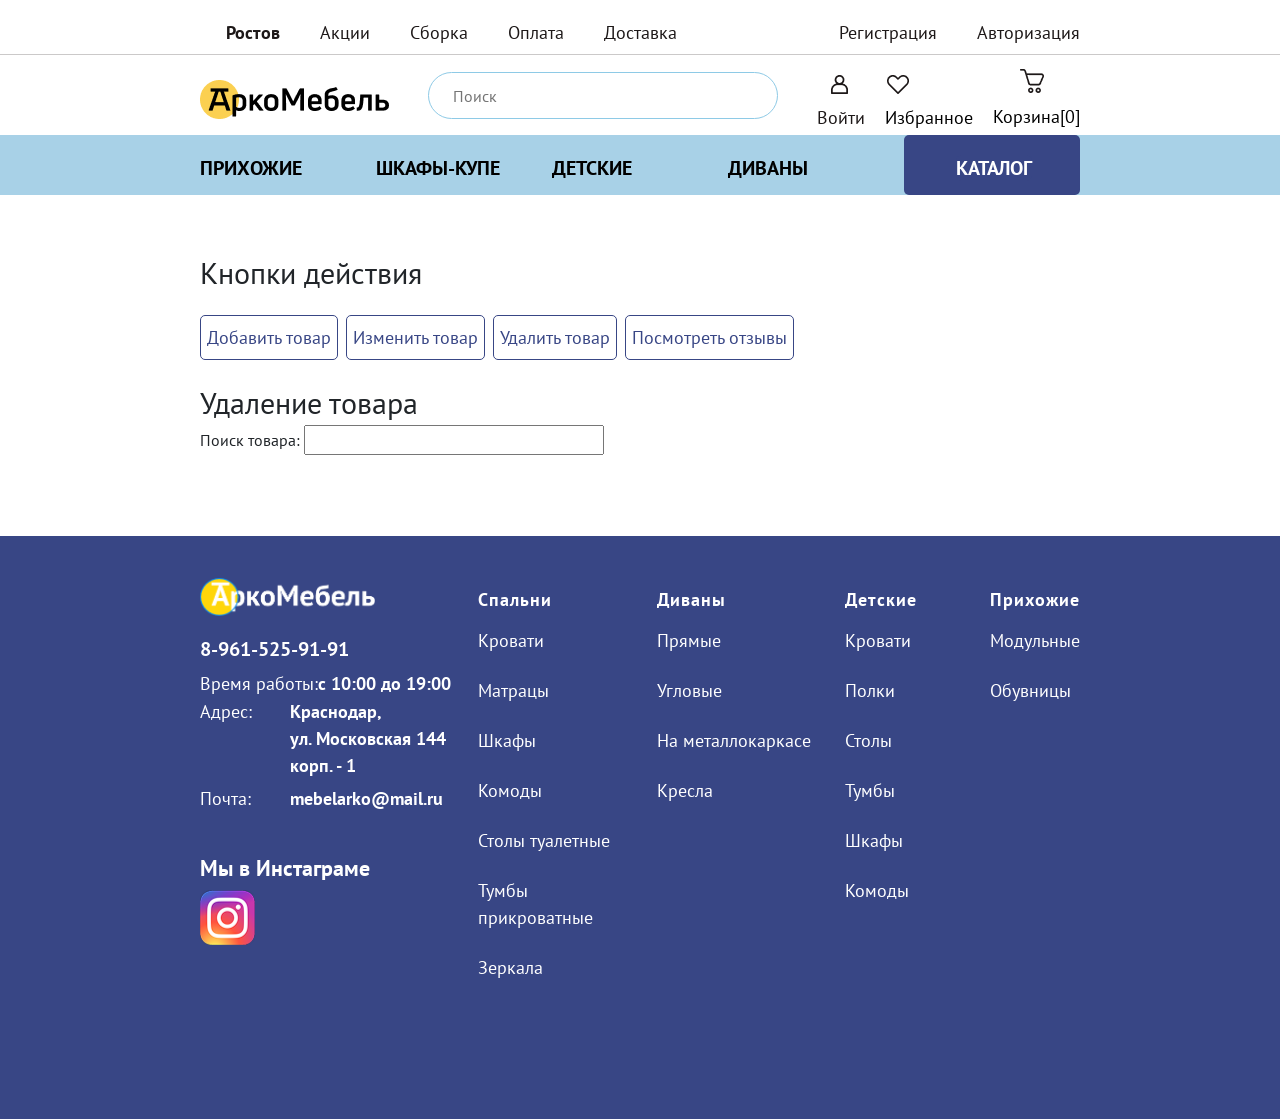
==== admin.html @ a23964d5 "feat: add delete product function" ====
<!DOCTYPE html>
<html lang="en">

<head>
    <meta charset="UTF-8">
    <meta name="viewport" content="width=device-width, initial-scale=1.0">
    <title>Корзина</title>
    <link rel="stylesheet" href="styles/styles.css">
    <link rel="stylesheet" href="styles/header.css">
    <link rel="stylesheet" href="styles/main.css">
    <link rel="stylesheet" href="styles/footer.css">
    <link rel="stylesheet" href="styles/productCatalog.css">
    <link rel="stylesheet" href="styles/animations.css">
    <link rel="stylesheet" href="styles/admin.css">
    <link rel="preconnect" href="https://fonts.googleapis.com">
    <link rel="preconnect" href="https://fonts.gstatic.com" crossorigin>
    <link href="https://fonts.googleapis.com/css2?family=PT+Sans:wght@400&display=swap" rel="stylesheet">
    <link href="https://fonts.googleapis.com/css2?family=PT+Sans:wght@400;700&display=swap" rel="stylesheet">
    <link href="https://cdn.jsdelivr.net/npm/bootstrap@5.3.0/dist/css/bootstrap.min.css" rel="stylesheet">

</head>

<body class="page-catalog">
    <header id="header-placeholder"></header>

    <main>
        <section>
            <div class="buttonsText">
                Кнопки действия
            </div>
            <div class="adminButtons">
                <button class="addProduct box">Добавить товар</button>
                <button class="editProduct box">Изменить товар</button>
                <button class="deleteProduct box">Удалить товар</button>
                <button class="wathReviews box">Посмотреть отзывы</button>
            </div>
        </section>

        <section class="addEvent eventSection">
            <div class="actionText">
                Добавление товара
            </div>
            <form action="" id="addProductForm">
                <fieldset>
                    <div class="form-row">
                        <label>Название</label>
                        <input type="text" id="nameInput" name="name" required>
                    </div>
                    <div class="form-row">
                        <label>Цена</label>
                        <input type="text" id="priceInput" name="price" pattern="\d*" title="Разрешены только числа"
                            required>
                    </div>
                    <div class="form-row">
                        <label>Цена со скидкой</label>
                        <input type="text" id="salePriceInput" name="sailPrice" pattern="\d*"
                            title="Разрешены только числа" required>
                    </div>
                    <div class="form-row">
                        <label>Рейтинг</label>
                        <input type="text" id="rateInput" name="rating" pattern="^(?:[0-4](?:\.\d+)?|5(?:\.0+)?)$"
                            title="Введите число от 0 до 5 (например, 3.5)" required>
                    </div>
                    <div class="form-row">
                        <label>Изображение</label>
                        <input type="file" id="imageInput" accept="image/*" required>
                        <input type="hidden" id="imagePathInput" name="image" value="">
                    </div>
                </fieldset>

                <fieldset class="addButtonContainer">
                    <button class="registered box">Добавить</button>
                </fieldset>
            </form>
        </section>

        <section class="editEvent eventSection">
            <div class="actionText">
                Изменение товара
            </div>
            <label>Поиск товара: <input type="text" class="searchForEdit"></label>
            <div class="searchResultBox">
            </div>

            <form action="" id="editProductForm">
                 <fieldset>
                    <legend class="editProductLegend">Внесение изменений: <span></span></legend>
                    <div class="form-row">
                        <label>Название</label>
                        <input type="text" id="nameEditInput" name="name" required>
                    </div>
                    <div class="form-row">
                        <label>Цена</label>
                        <input type="text" id="priceEditInput" name="price" pattern="\d*" title="Разрешены только числа"
                            required>
                    </div>
                    <div class="form-row">
                        <label>Цена со скидкой</label>
                        <input type="text" id="salePriceEditInput" name="sailPrice" pattern="\d*"
                            title="Разрешены только числа" required>
                    </div>
                    <div class="form-row">
                        <label>Рейтинг</label>
                        <input type="text" id="rateEditInput" name="rating" pattern="^(?:[0-4](?:\.\d+)?|5(?:\.0+)?)$"
                            title="Введите число от 0 до 5 (например, 3.5)" required>
                    </div>
                    <div class="form-row">
                        <label>Изображение</label>
                        <input type="file" id="imageEditInput" accept="image/*">
                        <input type="hidden" id="imagePathEditInput" name="image" value="">
                    </div>
                </fieldset>

                <fieldset class="addButtonContainer">
                    <button class="registered box">Изменить</button>
                </fieldset>
            </form>
        </section>

        <section class="deleteEvent">
            <div class="actionText">
                Удаление товара
            </div>
            <label>Поиск товара: <input type="text" class="searchForDelete"></label>
            <div class="searchDeleteResultBox">
            </div>
            <div class="deleteProductButton box registered">Удалить </div>
        </section>
    </main>

    <footer id="footer-placeholder"></footer>
    <script src="/js/auth.js"></script>
    <script src="/js/include.js"></script>
    <script src="/js/admin.js"></script>
    <script src="https://cdn.jsdelivr.net/npm/bootstrap@5.3.0/dist/js/bootstrap.bundle.min.js"></script>
</body>

</html>
---- styles/styles.css ----
body {
    padding: 0;
    margin: 0;
    width: 100%;
    height: auto;
    
    
}

*, *::before, *::after {
  box-sizing: border-box;
  font-family: 'PT Sans', sans-serif;
}

.wrapper {
    max-width: 1920px;
    margin: 0 auto;
}


html, body {
    max-width: 100%;
    overflow-x: hidden;
}
---- styles/header.css ----
header {
    color: white;
    height: 191px;
    width: 100%;
    margin-top: 17px;

}

.header-wrapper {
    max-width: 1920px;
    margin: 0 auto;
}

.burger-menu {
    display: none;
    flex-direction: column;
    justify-content: space-around;
    width: 30px;
    height: 24px;
    background: transparent;
    border: none;
    cursor: pointer;
    padding: 0;
    z-index: 1000;
    position: relative;
    margin: 15px 0 0 20px;
}

.burger-menu span {
    width: 100%;
    height: 3px;
    background-color: #1D1818;
    border-radius: 2px;
    transition: all 0.3s ease;
}

.header1 {
    width: 100%;
    padding-left: 200px;
    height: 38px;
    background-color: white;
    display: grid;
    grid-template-columns: 94px 51px 57px 57px 72px 739px 108px 74px;
    grid-template-rows: 100%;
    border-bottom: 1px solid rgb(203, 201, 201);
    padding-top: 4px;
    gap: 38px;
    white-space: nowrap;
}

.city {
    grid-column: 1;
}

.promo {
    grid-column: 2;
}

.assembly {
    grid-column: 3;
}

.payment {
    grid-column: 4;
}

.delivery {
    grid-column: 5;
}

.our-work {
    grid-column: 7;
}

.contacts {
    grid-column: 8;
}

.header1 * {
    font-family: 'PT Sans', sans-serif;
    font-size: 18px;
    font-weight: 400;
    color: #1D1818;
    line-height: normal;
    letter-spacing: 0px;
}

.city a {
    font-weight: 700;
    padding-left: 24px;
}

.header1 ul {
    display: contents;
    margin: 0;
    padding: 0;
    list-style: none;
}

.header1 a {
    display: block;
    text-decoration: none;
    color: inherit;
}





.header1 li {
    /* border: 1px solid gray; */
    margin-left: 2px;
}


.header2 {
    width: 100%;
    padding-left: 200px;
    display: flex;
    flex-direction: row;
    height: 93px;
    background-color: white;
    color: #1D1818;
    font-family: 'PT Sans', sans-serif;
}

.logo {
    padding-top: 25px;
    flex: 0 0 188.95px;
}

.location {
    margin-left: 99px;
    margin-top: -6px;
    font-family: 'PT Sans', sans-serif;
    font-size: 18px;
    font-weight: 400;
    color: #1D1818;
    padding-top: 25px;
    flex: 0 0 227.18px;
}

.location a {
    display: inline-block;
    padding-top: 1px;
    color: #E13B3F;
    text-decoration: underline;
}

.search {
    transform: translateY(-28px);
    margin-left: 67px;
    flex: 0 0 227.18px;
}

.search-box {
    width: 296px;
    margin: 50px auto;
    position: relative;
}

.search-input {
    width: 100%;
    font-family: 'PT Sans', sans-serif;
    padding: 12px 40px 10px 23px;
    padding-left: 24px;
    padding-top: 11px;
    border: 1px solid #8ecae6;
    border-radius: 25px;
    outline: none;
    font-size: 16px;
}



.phoneNumber {
    padding-top: 12px;
    margin-left: 73px;
    flex: 0 0 227.18px;
}

.number {
    font-size: 22px;
    color: black;
    font-weight: bold;
    display: flex;
    align-items: center;
    gap: -22px;
    font-size: 22px;
    color: black;
    font-weight: bold;
}

.number img {
    display: inline-block;
    margin-top: -3px;
    padding-right: 8px;
}

.phoneClick {
    border: 1px solid #E13B3F;
    border-radius: 6px;
    background-color: white;
    color: #E13B3F;
    margin-left: 27px;
    margin-top: 4px;
    font-family: 'PT Sans', sans-serif;
    font-size: 18px;
    width: 177px;
    height: 35px;
    display: flex;
    align-items: flex-start;
    justify-content: center;
    padding-top: 4px;
    cursor: pointer;
}



.autorization {
    display: grid;
    place-items: center;
    max-height: 49px;
    gap: 10px;
    padding-top: 20px;
    margin-left: 67px;
    font-size: 18px;
}

.autorization img {
    display: inline-block;
    margin-left: -3px;
}

.liked {
    display: grid;
    max-height: 49px;
    gap: 10px;
    padding-top: 20px;
    margin-left: 41px;
    font-size: 18px;
}

.liked img {
    padding-left: 2px;
}

.basket {
    display: grid;
    place-items: center;
    max-height: 49px;
    gap: 10px;
    padding-top: 14px;
    margin-left: 35px;
    font-size: 18px;
}

.basket img {
    margin-left: -9px;
}

.header3 {
    width: 100%;
    padding-left: 200px;
    display: grid;
    font-size: 20px;
    font-weight: bold;
    grid-template-columns: 168px 206px 187px 205px 227px 183px 154px 191px;
    grid-template-rows: 100%;
    color: black;
    height: 60px;
    background-color: #A8D1E7;
}

.header3 div {
    padding-top: 18px;
}


.header3 a {
    color: black;
    text-decoration: none;
}


.header3 a:hover {
    color: gray;
}


.whereWatch {
    color: white;
    background-color: #384685;
    border-radius: 5px;
    padding-left: 17px;
    width: 100%;
    text-align: center;
}

.whereWatch a {
    color: white;
    background-color: #384685;
    border-radius: 5px;
}

.header1,
.header2,
.header3 {
    padding-left: calc(max(0px, (100vw - 1920px) / 2) + 200px);
    padding-right: calc(max(0px, (100vw - 1920px) / 2) + 200px);
}






@media (max-width: 1919px) {
    .header1 {
        grid-template-columns: repeat(5, auto) 1fr auto auto;
    }



    .header3 {
        grid-template-columns:
            minmax(100px, 1.1fr) minmax(120px, 1.35fr) minmax(110px, 1.2fr) minmax(120px, 1.35fr) minmax(130px, 1.5fr) minmax(110px, 1.2fr) minmax(100px, 1fr) minmax(150px, 1.9fr);
    }

    @media (max-width: 1919px) {
        .header2 {
            gap: 20px;
            height: auto;
            min-height: 80px;
        }

        .logo {
            flex: 0 0 auto;
        }

        .location {
            display: none;
            margin-left: 0;
            flex: 1 1 auto;
            min-width: 180px;
        }

        .search {
            display: flex;
            justify-content: center;
            align-items: center;
            position: center;
            transform: translateY(0);
            margin-left: 0;
            flex: 2 1 300px;
            padding-right: 0;
        }

        .search-box {
            width: 100%;
            max-width: 350px;
            margin: 0;
        }

        
        .phoneNumber {
            margin-left: 0;
            flex: 0 0 auto;
            display: flex;
            flex-direction: column;
            align-items: center;
        }


        .number {
            font-size: clamp(16px, 2vw, 22px);
        }

        .phoneClick {
            margin-left: 0;
            width: auto;
            padding: 4px 12px;
            white-space: nowrap;
        }

        .autorization,
        .liked,
        .basket {
            margin-left: 0;
        }

        .header3 a {
            white-space: nowrap;

        }

        .whereWatch {
            padding-right: 7%;
            
        }

    }

    .burger-menu {
        display: none;
        flex-direction: column;
        justify-content: space-around;
        width: 30px;
        height: 24px;
        background: transparent;
        border: none;
        cursor: pointer;
        padding: 0;
        z-index: 1000;
        position: relative;
        margin: 15px 0 0 20px;
    }

    .burger-menu span {
        width: 100%;
        height: 3px;
        background-color: #1D1818;
        border-radius: 2px;
        transition: all 0.3s ease;
    }

  
    @media (max-width: 1440px) {
        .header3 {
            grid-template-columns: repeat(5, 1fr) !important;
        }

        .header3>div:nth-child(-n+3) {
            display: none;
        }
    }

    @media (max-width: 1200px) {
        .burger-menu {
            display: flex;
            justify-self: right;
            margin-right: 2%;
            position: absolute;
            margin-top: 20px;
        }

        .header1,
        .autorization,
        .liked,
        .basket {
            display: none;
        }

        .header2 {
            padding-left: 0;
        }

        .header3 {
            padding-right: 0;
            padding-left: 0;
        }
    }

    @media (max-width: 1000px) {

        .header1,
        .header2,
        .header3 {
            padding-left: 2%;
        }
    }

    @media (max-width: 768px) {
        .header2 {
            height: 150px;
            flex-direction: column;
            align-items: center;
            justify-content: center;
            height: 150px;
            padding: 10px 0;
            gap: 10px;
        }

        .logo {
            padding-top: 0;
            flex: none;
        }

        .search {
            transform: none;
            margin-left: 0;
            flex: none;
            width: 100%;
            max-width: 100%;
        }

        .header3 {
            grid-template-columns: repeat(3, 1fr) !important;
        }

        .header3>div:nth-child(-n+5) {
            display: none;
        }
    }

    @media (max-width: 400px) {
        .header3 {
            grid-template-columns: repeat(2, 1fr) !important;
        }

        .header3>div:nth-child(-n+6) {
            display: none;
        }
    }

    @media (max-width: 320px) {
        .header3 {
            grid-template-columns: repeat(1, 1fr) !important;
        }

        .header3>div:nth-child(-n+7) {
            display: none;
        }
    }

    @media (max-width: 1440px) {
        .categoryes>button:last-child {
            display: none;
        }

        .phoneNumber {
            display: none;
        }
    }
}
---- styles/main.css ----
main {
     height: auto;
     padding-left: 200px;
     padding-right: 200px;
     padding-top: 42px;
     width: 100%;
 }

 .rectangle {
     width: 100%;
     height: 387px;
     background-color: #C4C4C4;
     border-radius: 10px;
 }

 .advantages {
     margin-top: 54px;
     width: 100%;
     height: 200px;
     display: grid;
     grid-template-columns: repeat(4, 1fr);
     grid-template-rows: 37px 1fr;
     gap: 15% 29px;
     padding-bottom: 3%;
 }

 .advantagesText {
     font-size: 30px;
     font-weight: bold;
 }

 .advantages>*:not(:first-child) {
     background-color: #F4F4F4;
     border-radius: 5px;
 }

 .advantagesText {
     grid-row: 1;
     grid-column: 1 / -1;
 }

 .goodLocation,
 .fastDelivery,
 .lowPrice,
 .qualityAssurance {
     display: grid;
 }

 .goodLocation {
     grid-template-columns: 33px 1fr;
     gap: 2%;
     padding-left: 5.5%;
     align-content: center;
 }

 .goodLocation img {
     height: 100%;
     width: 100%;
     object-fit: none;
 }

 .goodLocation-text {
     align-content: center;
     font-weight: bold;
     font-size: 18px;
     padding-left: 3.3%;
     padding-top: 2.1%;
 }



 .fastDelivery {
     grid-template-columns: 33px 1fr;
     gap: 10%;
     padding-left: 17%;
     padding-top: 1%;
     align-content: center;
 }

 .fastDelivery-text {
     align-content: center;
     font-weight: bold;
     font-size: 18px;
     padding-left: 9.2%;
     padding-top: 2%;
 }

 .lowPrice {
     grid-template-columns: 7fr 21fr;
     gap: 14%;
     align-content: center;
 }

 .lowPrice-logo {
     padding-top: 16%;
     padding-left: 70%;
 }

 .lowPrice-text {
     padding-left: 0.5%;
 }

 .cartRef {
    text-decoration: none;
    color: black;
 }

  .favoritesRef {
    text-decoration: none;
    color: black;
 }

 .lowPrice-text div:first-child {
     font-weight: bold;
     font-size: 18px;
     height: 41%;
 }

 .qualityAssurance {
     font-weight: bold;
     font-size: 18px;
     grid-template-columns: 12.2fr 25fr;
     gap: 14%;
     align-content: center;
 }

 .qualityAssurance-logo {
     padding-top: 4%;
     padding-left: 58%;
 }

 .qualityAssurance-text {
     padding-top: 3.1%;
     align-content: center;
 }

 .catalog {
     margin-top: 1.1%;

 }

 .catalogText {
     font-size: 30px;
     font-weight: bold;
 }

 .catalogElements {
     padding-top: 1.9%;
     width: 100%;
     height: 588px;
     gap: 41px 29px;
     padding-bottom: 3%;
     display: grid;
     grid-template-columns: repeat(4, 1fr);
     grid-template-rows: repeat(2, 1fr);
 }

 .catalogElements>div {
     border-radius: 10px;
     position: relative;
     overflow: hidden;
 }

 .catalogElements>div img {
     width: 100%;
     height: 100%;
     object-fit: cover;
     display: block;
 }

 .catalogElements>div>div {
     position: absolute;
     bottom: 0;
     left: 0;
     background-color: #384685;
     color: white;
     font-size: 22px;
     padding: 7px 15px;
     text-align: center;
     min-width: 108px;
     width: auto;
     line-height: 1.2;
     letter-spacing: 6.5%;
 }

 .popularProducts {
     margin-top: 27px;
     max-height: 2020px;
 }

 .productCards {
     display: grid;
     grid-template-columns: repeat(4, 1fr);
     margin-top: 35px;
     width: 100%;
     /* min-height: 550px; */
     /* height: 1010px; */
     gap: 22px 35px;
 }

 .popularProductsText {
     font-weight: bold;
     font-size: 30px;
 }

 .card {
     padding-top: 8.8%;
     padding-left: 9.8%;
     padding-right: 9.9%;
     padding-bottom: 5%;
     display: grid;
     grid-template-rows: 203fr 89fr 61fr 70fr;
     min-height: 550px;
 }


 .card>div {
     background-color: white;
     height: 100%;
     width: 100%;
 }

 .card img {
     grid-row: 1;
     width: 100%;
     height: 100%;
     object-fit: cover;
     display: block;
     aspect-ratio: 149 / 107;
 }



 .card div:last-child {
     grid-row: 0;
 }

 .cardText {
     font-size: 18px;
     padding-top: 12%;
 }

 .cardPrice {
     border-top: lightgray 1px solid;
     border-bottom: lightgray 1px solid;
     display: flex;
     ;
     flex-direction: row;
 }

 .prePrice {
     text-decoration-line: line-through;
     padding-top: 4%;
     font-size: 18px;
     width: 33%;
 }

 .price {
     padding-top: 3%;
     font-size: 25px;
     font-weight: bold;
 }

 .buyButtonAndLike {
     padding-top: 3.09%;
     display: flex;
     flex-direction: row;
 }

 .buyButton {
     height: 53px;
     width: 220px;
     border-radius: 5px;
     border-width: 1px;
     border-color: #384685;
     font-size: 20px;
     font-weight: bold;
     background-color: white;
     padding-right: 5%;
     padding-top: 2%;
 }



 .buyButton:hover {
     background-color: #384685;
     color: white;
 }

 .like {
     width: 34px;
     height: 29px;
     margin-left: 11%;
     margin-top: 5.5%;
 }

 .like>img {
     display: block;
     object-fit: scale-down;

 }

 .popularCategory {
     padding-top: 12%;
     font-size: 18px;
 }

 .popularCategoryText {
     font-weight: bold;
     font-size: 30px;
 }

 .categoryes {
     display: flex;
     flex-wrap: wrap;
     gap: 15px 34px;
     width: 100%;
     padding-top: 2.6%;
 }

 .method-buttons {
     display: flex;
     flex-wrap: wrap;
     gap: 15px 15px;
     width: 100%;
     padding-top: 2.6%;
     margin-bottom: 3%;
 }

 .saleProductsText {
     padding-left: 3px;
 }

 .box {
     display: flex;
     background-color: white;
     /* padding: 15px 29px 12px 27px; */
     border: 1px solid #384685;
     font-size: 18px;
     color: #384685;
     border-radius: 5px;
     align-items: center;
     height: 45px;
     justify-content: center;
 }



 .box-1 {
     min-width: 113px;
 }

 .box-2 {
     min-width: 113px;
 }

 .box-3 {
     min-width: 142px;
 }

 .box-4 {
     min-width: 182px;
 }

 .box-5 {
     min-width: 149px;
 }

 .box-6 {
     min-width: 183px;
 }

 .box-7 {
     min-width: 153px;
 }

 .box-8 {
     min-width: 153px;
 }

 .box-9 {
     min-width: 144px;
 }

 .box-10 {
     min-width: 139px;
 }

 .box-11 {
     min-width: 182px;
 }

 .box-12 {
     min-width: 182px;
 }

 .box-13 {
     min-width: 183px;
 }

 .box-14 {
     min-width: 153px;
 }

 .box-15 {
     min-width: 142px;
     margin-right: 55px;
 }

 .box-16 {
     min-width: 113px;
 }

 .box-17 {
     min-width: 113px;
 }

 .box-18 {
     min-width: 142px;
 }

 .box-19 {
     min-width: 182px;
 }

 .box-20 {
     min-width: 149px;
 }

 .box-21 {
     min-width: 183px;
 }

 .box-22 {
     min-width: 153px;
 }

 .box-23 {
     min-width: 153px;
 }


 .box:hover {
     background-color: #384685;
     color: white;
 }


 .saleProducts {
     padding-top: 5.1%;
 }

 .saleProductsText {
     font-weight: bold;
     font-size: 30px;
 }



 .saleProductCards {
     display: grid;
     grid-template-columns: repeat(4, 1fr);
     margin-top: 42px;
     width: 100%;
     height: 490px;
     margin-left: 2px;
     /* grid-template-rows: 1fr 1fr; */
     gap: 30px;
 }

 .saleProductCards button {
     padding-left: 15px;
     padding-top: 2px;
 }

 .ourWorksText {
     font-weight: bold;
     font-size: 30px;
     padding-top: 5.9%;
 }

 .ourWorks .catalogElements {
     grid-template-columns: 1fr 1fr 1fr;
     grid-template-rows: 374px 430px;
     gap: 30px 29px;
     height: auto;
     padding-bottom: 0;

 }

 .ourWorks .catalogElements>div:nth-child(3) {
     grid-row: span 2;
 }

 .ourWorks .catalogElements>div:nth-child(4) {
     grid-column: span 2;
 }

 .allContactsAndMap {
     padding-top: 65px;
     display: flex;
     flex-direction: row;
     height: 550px;
     border-radius: 10px;
     overflow: hidden;

 }

 .allContacts {
     display: flex;
     position: relative;
     flex-direction: column;
     flex: 0.81;
     background-image: url('../images/blue-master-bedroom.png');
     padding-left: 52px;
     padding-top: 52px;
     object-fit: cover;
 }

 .allContacts::after {
     content: "";
     position: absolute;
     top: 0;
     left: 0;
     right: 0;
     bottom: 0;
     background: inherit;
     filter: sepia(30%) saturate(200%) blur(3px);
     overflow: hidden;
     z-index: 1;
 }


 .ourConstactsText {
     position: relative;
     z-index: 2;
     font-size: 30px;
     font-weight: bold;
 }

 .adress {
     margin-top: 77px;
     z-index: 2;
     font-size: 25px;
     font-weight: bold;
 }

 .allContacts>.number {
     margin-top: 24px;
     z-index: 2;
     font-size: 25px;
     font-weight: bold;
 }

 .questionButton {
     margin-top: 7.8%;
     z-index: 2;
     font-weight: bold;
     height: 58px;
     width: 259px;
     border-radius: 5px;
     border-width: 0px;
     border-color: #384685;
     font-size: 25px;
     font-weight: bold;
     background-color: #384685;
     color: white;
 }

 .questionButton:hover {
     color: #C4C4C4;
 }

 .map {
     background-image: url('../images/cart.png');
     flex: 1;
     z-index: 2;
 }

 .instagramPhotos {
     padding-top: 105px;
     padding-left: 3px;
 }

 .instagramPhotosText {
     font-size: 30px;
     font-weight: bold;
     margin: 0;
     padding: 0;
 }

 .photos {
     height: 769px;
     padding: 0;
     margin-top: 40px;
     margin-left: 172px;
     margin-right: 177px;
     background-image: url('../images/instphoto.png');
     background-repeat: no-repeat;

 }

 @media (max-width: 1919px) {

     .instagramPhotos {
         display: none;
     }
 }

 @media (max-width: 1600px) {
   .page-main   .productCards {
         display: grid;
         grid-template-columns: repeat(3, 1fr);
     }

     .page-main .productCards>*:nth-last-child(-n+2) {
         display: none;
     }

     .page-main .saleProductCards {
         grid-template-columns: repeat(3, 1fr);
         height: 490px;
         gap: 30px;
     }

     .page-main .saleProductCards>*:nth-last-child(-n+1) {
         display: none;
     }


     @media (max-width: 1440px) {
         .advantages {
             grid-template-columns: repeat(3, 1fr);
             grid-template-rows: auto 1fr;
         }

         .lowPrice {
             display: none;
         }
     }

     @media (max-width: 1200px) {
         main {
             padding-left: 10px;
             padding-right: 10px;
         }
     }


     @media (max-width: 1000px) {
         .catalogElements {
             height: auto;
             grid-template-columns: repeat(3, 1fr);
             grid-template-rows: repeat(2, 1fr);
         }

         .catalogElements>* {
             font-size: 10px;
         }

      .page-main    .productCards {
             display: grid;
             grid-template-columns: repeat(2, 1fr);
             grid-template-rows: repeat(1, 1fr);
             /* margin-bottom: 170px; */
         }

      .page-main    .productCards>*:nth-last-child(-n+4) {
             display: none;
         }

         .page-main .saleProductCards {
             grid-template-columns: repeat(2, 1fr);
             margin-bottom: 100px;
         }

         .page-main .saleProductCards>*:nth-last-child(-n+2) {
             display: none;
         }


         @media (max-width: 768px) {
             .advantages {
                 margin-top: 9%;
                 grid-template-columns: repeat(2, 1fr);
             }

             .advantages>div>div {
                 font-size: 14px;
             }

             .card {
                 max-width: 450px;
             }



             .popularProducts .card {
                 height: 550px;
             }

             .like {
                 margin-top: -1px;
             }

             .popularCategoryText {
                 margin-top: 5%;
             }

             .popularCategory {
                 padding-top: 0;
             }

             .qualityAssurance {
                 display: none;
             }

             .catalogElements {
                 height: auto;
                 grid-template-columns: repeat(2, 1fr);
                 grid-template-rows: repeat(2, 1fr);
             }

             .catalogElements>div>div {
                 font-size: 14px;
             }

          .page-main    .productCards {
                 display: grid;
                 grid-template-columns: repeat(1, 1fr);
                 grid-template-rows: repeat(1, 1fr);
                 justify-items: center;
                 margin-bottom: 0;
             }

             .categoryes {
                 margin-bottom: 11%;
             }

             .categoryes button:nth-child(-n+13) {
                 display: none;
             }

          .page-main    .productCards>*:nth-last-child(-n+7) {
                 display: none;
             }


             .page-main .saleProductCards {
                 grid-template-columns: repeat(1, 1fr);
                 margin-bottom: 50px;
                 height: 550px;
                 justify-items: center;
             }

             .page-main .saleProductCards .card {
                 height: 550px;
             }

             .page-main .saleProductCards>*:nth-last-child(-n+3) {
                 display: none;
             }


             .ourWorks .catalogElements {
                 height: auto;
                 grid-template-columns: repeat(1, 1fr);
                 grid-template-rows: repeat(2, 1fr);
             }

             .ourWorks .catalogElements>div>div {
                 font-size: 18px;
             }

             .ourWorks .catalogElements>*:nth-last-child(-n+2) {
                 display: none;
             }

             .allContactsAndMap {
                 flex-direction: column;
                 height: 1000px;
                 max-width: 100%;
             }



         }

         @media (max-width: 400px) {
             .allContacts {
                 padding-left: 10%;
             }
         }

         @media (max-width: 320px) {
             .catalogElements {
                 height: auto;
                 grid-template-columns: repeat(1, 1fr);
                 grid-template-rows: repeat(2, 1fr);
                 margin-bottom: 20%;
             }

             .catalogElements>*:nth-last-child(-n+6) {
                 display: none;
             }

             .ourWorksText {
                 display: none;
             }

             .page-main .saleProductCards {
                 margin-bottom: 0;
             }

             .categoryes button:nth-child(-n+16) {
                 display: none;
             }

             .box {
                 width: 100%;
             }

             .allContacts {
                 padding-left: 5%;
             }

         }
     }
 }
---- styles/footer.css ----
footer {
    margin-top: 71px;
    height: 583px;
    background-color: #384685;
    padding-left: calc(max(0px, (100vw - 1920px) / 2) + 200px);
    padding-right: calc(max(0px, (100vw - 1920px) / 2) + 200px);
    color: white;
}

footer>.wrapper {
    display: flex;
    flex-direction: row;
}

.leftFooter {
    flex: 0.35;
    display: flex;
    flex-direction: column;
    padding-top: 37px;
}

.footerLogo {
    flex: 1;
    max-width: 175px;
    max-height: 48px;
}

.footerLogo img {
    width: 100%;
    height: 100%;
    object-fit: contain;
}

.footerNumber {
    margin-top: 5%;
    flex: 1;
    font-size: 20px;
    font-weight: bold;
    max-height: 25px;
}

.rightFooter {
    flex: 1;
}

.workTime,
.footerAdress,
.footerMail {
    display: flex;
    flex-direction: row;
}

.workTime>.footerText {
    flex: 0.56;
    font-size: 18px;
    white-space: nowrap;
}

.workTime>.footerContent {
    flex: 1;
    font-size: 18px;
    font-weight: bold;
    white-space: nowrap;
}

.workTime {
    margin-top: 4.6%;
    max-height: 18px;
}

.footerAdress>.footerText {
    flex: 0.56;
    font-size: 18px;
}

.footerAdress>.footerContent {
    flex: 1;
    font-size: 18px;
    font-weight: bold;
}

.footerAdress {
    margin-top: 4%;
}

.footerMail>.footerText {
    flex: 0.56;
    font-size: 18px;
}

.footerMail>.footerContent {
    flex: 1;
    font-size: 18px;
    font-weight: bold;
}

.footerMail {
    margin-top: 2.2%;
}

.instagram {
    display: flex;
    margin-top: 15.9%;
    height: auto;
    flex-direction: column;
}

.instagramText {
    flex: 1;
    font-size: 22px;
    font-weight: bold;
}

.instagramLogo {
    flex: 1;
    margin-top: 2%;
}


.rightFooter {
    display: flex;
    padding-top: 50px;
    flex-direction: row;
}

.rightFooter>ul {
    gap: 2px;
}

.rightFooter>ul,
li {
    list-style-type: none;
    padding: 0;
    margin: 0;
}

.rightFooter>ul {
    display: flex;
    flex-direction: column;
    gap: 23px;
    font-size: 18px;
}

.rightFooter>ul li:first-child {
    font-weight: bold;
    height: 18px;
    letter-spacing: 1px;
}

footer ul li a {
    color: white;
    text-decoration: none;
}

footer ul li a:hover {
    color: gray;
}

.rightFooter>ul {
    flex: 1;
}

.rightFooter>ul:nth-child(1) {
    min-width: 153px;
}

.rightFooter>ul:nth-child(2) {
    min-width: 153px;
    margin-left: 39px;
}

.rightFooter>ul:nth-child(3) {
    min-width: 169px;
    margin-left: 27px;
}

.rightFooter>ul:nth-child(4) {
    min-width: 154px;
    margin-left: 10px;
}

.rightFooter>ul:nth-child(5) {
    margin-left: 34px;
}

.rightFooter>ul:nth-child(6) {
    margin-left: 65px;
}

.rightFooter>ul:nth-child(7) {
    margin-left: 50px;
}

@media (max-width: 1919px) {
    .rightFooter ul:last-child {
        display: none;
    }

    
}

@media (max-width: 1700px) {
    .rightFooter ul:nth-child(-n+1) {
        display: none;
    }

    
}

@media (max-width: 1280px) {
    .rightFooter ul:nth-child(-n+2) {
        display: none;
    }
}

@media (max-width: 1200px) {
    footer {
        padding-left: 20px;
        padding-right: 20px;

    }
}

@media (max-width: 1080px) {
    .rightFooter ul:nth-child(-n+3) {
        display: none;
    }
}

@media (max-width: 900px) {
    .rightFooter ul:nth-child(-n+4) {
        display: none;
    }
}

@media (max-width: 768px) {
   .rightFooter ul:nth-child(-n+5) {
        display: none;
    }
}

@media (max-width: 530px) {
   .rightFooter {
        display: none;
    }

    .leftFooter {
        flex: 1;
    }
}
---- styles/productCatalog.css ----
.sorting-container {
     display: flex;
     justify-content: end;
     align-items: center;
     gap: 15px;
     
 }

 .sorting-label {
     font-size: 16px;
     font-weight: 500;
     color: #333;
 }

 .sorting-select {
     padding: 10px 20px;
     font-size: 14px;
     border: 1px solid #384685;
     border-radius: 5px;
     background-color: white;
     color: #384685;
     cursor: pointer;
     transition: all 0.3s ease;
     min-width: 200px;
 }

.filter-label {
    font-weight: bold;
    font-size: 16px;
    color: #333;
}

.categories-checkbox input {
    padding: 222px;
}

.categories-filter {
    display: flex;
    flex-wrap: wrap;
    align-items: center;
    gap: 12px;
    margin: 0px 0 20px 0;
    padding: 5px 0;
}

.filter-label {
    font-weight: bold;
    font-size: 16px;
    color: #333;
    margin-right: 5px;
}

.filter-label {
    padding-bottom: 0;
    margin-bottom: 0;
}
.category-checkbox-wrapper {
    display: inline-flex;
    align-items: center;
    gap: 8px;
    padding: 8px 16px;
    border: 1px solid #384685;
    border-radius: 5px;
    background-color: white;
    color: #384685;
    font-size: 14px;
    cursor: pointer;
    transition: all 0.3s ease;
    user-select: none;
}

.category-checkbox-wrapper:hover {
    background-color: #384685;
    color: white;
}

.category-checkbox-input {
    appearance: none;
    -webkit-appearance: none;
    width: 16px;
    height: 16px;
    border: 2px solid #384685;
    border-radius: 3px;
    background-color: white;
    cursor: pointer;
    position: relative;
    transition: all 0.2s;
}

.category-checkbox-input:checked {
    background-color: #384685;
    border-color: #384685;
}

.category-checkbox-input:checked::after {
    content: "✓";
    position: absolute;
    color: white;
    font-size: 12px;
    top: 50%;
    left: 50%;
    transform: translate(-50%, -50%);
}

.category-checkbox-wrapper:hover .category-checkbox-input {
    border-color: white;
    background-color: rgba(255,255,255,0.3);
}

.category-checkbox-wrapper:hover .category-checkbox-input:checked {
    background-color: white;
    border-color: white;
}

.category-checkbox-wrapper:hover .category-checkbox-input:checked::after {
    color: #384685;
}

 .results-count {
     font-size: 14px;
     color: #666;
 }


.price-filter,
.sale-filter {
    display: flex;
    gap: 4px;
    margin-bottom: 15px;
}

.price-filter input,
.sale-filter input {
    padding: 10px 14px;
    font-size: 14px;
    border: 1px solid #384685;
    border-radius: 5px;
    background-color: white;
    color: #384685;
    outline: none;
    transition: all 0.3s ease;
    width: 150px;
}

.price-filter input:focus,
.sale-filter input:focus {
    border-color: #2c3669;
    box-shadow: 0 0 0 2px rgba(56, 70, 133, 0.15);
}

.price-filter input::placeholder,
.sale-filter input::placeholder {
    color: #999;
}

.pagination {
    display: flex;
    justify-content: center;
    align-items: center;
    gap: 8px;
    margin: 40px 0 20px;
    padding: 0;
    list-style: none;
}

.pagination .page-item {
    display: inline-block;
}

.pagination .page-link {
    display: flex;
    align-items: center;
    justify-content: center;
    min-width: 40px;
    height: 40px;
    padding: 0 12px;
    font-size: 14px;
    font-weight: 500;
    color: #384685;
    background-color: white;
    border: 1px solid #384685;
    border-radius: 5px;
    cursor: pointer;
    transition: all 0.3s ease;
    text-decoration: none;
}

.pagination .page-link:hover {
    background-color: #384685;
    color: white;
    border-color: #384685;
}

.pagination .page-item.active .page-link {
    background-color: #384685;
    color: white;
    border-color: #384685;
    cursor: default;
}

.pagination .page-item.disabled .page-link {
    color: #aaa;
    border-color: #ccc;
    background-color: #f5f5f5;
    cursor: not-allowed;
    pointer-events: none;
}

.pagination .page-item.disabled .page-link:hover {
    background-color: #f5f5f5;
    color: #aaa;
}

@media (max-width: 768px) {
    .pagination {
        gap: 5px;
        flex-wrap: wrap;
    }
    
    .pagination .page-link {
        min-width: 36px;
        height: 36px;
        padding: 0 10px;
        font-size: 13px;
    }
}
 
 @media (max-width: 1440px) {
     .productCards {
         grid-template-columns: repeat(3, 1fr);
     }
 }

 @media (max-width: 1000px) {
     .productCards {
         grid-template-columns: repeat(2, 1fr);
     }
 }

 @media (max-width: 768px) {
     .productCards {
         grid-template-columns: repeat(1, 1fr);
         justify-items: center;
     }

     .sorting-section {
         flex-direction: column;
         align-items: stretch;
     }

     .sorting-container {
         justify-content: space-between;
     }
 }
---- styles/animations.css ----
.header1 a {
    transition: color 0.3s ease, transform 0.3s ease;
}

.header1 a:hover {
    color: #E13B3F;
    transform: translateY(-2px);
}

.header1 a::after {
    content: "";
    display: block;
    height: 2px;
    background: #E13B3F;
    transform: scaleX(0);
    transition: transform 0.3s ease;
}

.header1 a:hover::after {
    transform: scaleX(1);
}

.burger-menu span {
    transition: all 0.4s cubic-bezier(0.68, -0.55, 0.27, 1.55);
}

.burger-menu:hover span:nth-child(1) {
    transform: rotate(45deg) translateY(8px);
}


.phoneClick {
    transition: all 0.3s ease;
}

.phoneClick:hover {
    background-color: #E13B3F;
    color: white;
    transform: scale(1.05);
}

.search-input {
    transition: all 0.3s ease;
}

.search-input:focus {
    box-shadow: 0 0 10px #8ecae6;
    transform: scale(1.02);
}

.card {
    transition: all 0.3s ease;
}

.card:hover {
    transform: translateY(-10px);
    box-shadow: 0 10px 20px rgba(0, 0, 0, 0.2);
}

.cardImage img {
    transition: transform 0.4s ease;
}

.card:hover img {
    transform: scale(1.1);
}

.buyButton {
    transition: all 0.3s ease;
}

.buyButton:hover {
    transform: scale(1.1);
    background: black;
    color: white;
}

.like img:hover {
    animation: pulse 0.6s ease;
}

@keyframes pulse {
    0% {
        transform: scale(1);
    }

    50% {
        transform: scale(1.3);
    }

    100% {
        transform: scale(1);
    }
}

.box {
    transition: all 0.3s ease;
}

.box:hover {
    transform: rotate(-2deg) scale(1.05);
}

.box:disabled {
    opacity: 0.6;
    cursor: not-allowed;
    transform: none !important;
}

.box:disabled:hover {
    transform: none;
    color: #384685;
    background-color: white;
}

.advantages,
.catalog,
.popularProducts {
    animation: fadeIn 1s ease;
}

@keyframes fadeIn {
    from {
        opacity: 0;
        transform: translateY(30px);
    }
    to {
        opacity: 1;
        transform: translateY(0);
    }
}

.advantages img {
    transition: transform 0.3s ease;
}

.advantages img:hover {
    transform: rotate(10deg) scale(1.2);
}

.questionButton {
    transition: all 0.3s cubic-bezier(0.25, 1.5, 0.5, 1);
}

.questionButton:hover {
    transform: scale(1.1) translateY(-3px);
}

.catalogElements > div {
    opacity: 0;
    transform: translateY(40px) scale(0.95);
    animation: catalogFadeUp 0.6s ease forwards;
}

.catalogElements > div:nth-child(1) { animation-delay: 0.1s; }
.catalogElements > div:nth-child(2) { animation-delay: 0.2s; }
.catalogElements > div:nth-child(3) { animation-delay: 0.3s; }
.catalogElements > div:nth-child(4) { animation-delay: 0.4s; }
.catalogElements > div:nth-child(5) { animation-delay: 0.5s; }
.catalogElements > div:nth-child(6) { animation-delay: 0.6s; }
.catalogElements > div:nth-child(7) { animation-delay: 0.7s; }
.catalogElements > div:nth-child(8) { animation-delay: 0.8s; }

@keyframes catalogFadeUp {
    to {
        opacity: 1;
        transform: translateY(0) scale(1);
    }
}

.catalogElements > div {
    transition: transform 0.3s cubic-bezier(0.25, 1.5, 0.5, 1),
                box-shadow 0.3s ease;
}

.catalogElements > div:hover {
    transform: translateY(-10px) rotateX(5deg) rotateY(-5deg) scale(1.05);
    box-shadow: 0 15px 30px rgba(0,0,0,0.2);
}

.catalogElements img {
    transition: transform 0.4s ease;
}

.catalogElements > div:hover img {
    transform: scale(1.1) rotate(2deg);
}
---- styles/admin.css ----
.adminButtons {
    display: flex;
    flex-direction: row;
    gap: 8px;
}


.adminButtons button {
    max-width: 200px;
    line-height: 20px;
}

.buttonsText {
    font-size: 30px;
    margin-bottom: 20px;
}

.actionText {
    font-size: 30px;
    margin-top: 20px;
}

form {
    max-width: 500px;
}

fieldset {
    display: flex;
    flex-direction: column;
    gap: 15px;
    border: 1px solid #ccc;
    padding: 20px;
}

.form-row {
    display: flex;
    align-items: center;
    gap: 10px;
}

.form-row label {
    min-width: 150px;
    font-weight: bold;
}

.form-row input {
    flex: 1;
    padding: 8px;
    border: 1px solid #ccc;
    border-radius: 4px;
}

.agreement {
    margin-top: 40px;
}

.generateButtons {
    margin-top: 20px;
    flex-direction: row;
}

.generateButtons button {
    flex: 1;
}

.addButtonContainer {
    margin-top: 33px;
}

.registered:hover {
    transform: none;
}

.errorNickMessage {
    display: flex;
    justify-content: flex-end;
    margin-top: -20px;
}


.eventSection {
    display: none;
}

.searchForEdit, .searchForDelete {
    min-width: 300px;
}

.searchResultBox, .searchDeleteResultBox {
    max-width: 500px;
    margin-top: 10px;
    display: flex;
    flex-direction: column;
}

.productForEdit, .productForDelete {
    display: flex;
    flex-direction: row;
    border: 1px solid #384685;
    padding: 2px;
    gap: 30px;
    align-items: center;
    cursor: default;
}

.productForEdit div:first-child, .productForDelete div:first-child {
    flex:3;
}

.productForEdit div:not(first-child), .productForDelete div:not(first-child)  {
    flex:1;
}

.productForEdit:hover, .productForDelete:hover  {
    background-color: rgb(244, 242, 242);
    box-shadow: 0 4px 12px rgba(0, 0, 0, 0.1);
}

#editProductForm {
    margin-top: 20px;
    display: none;
}

.deleteProductButton {
    margin-top: 10px;
    max-width: 100px;
    display: none;
}
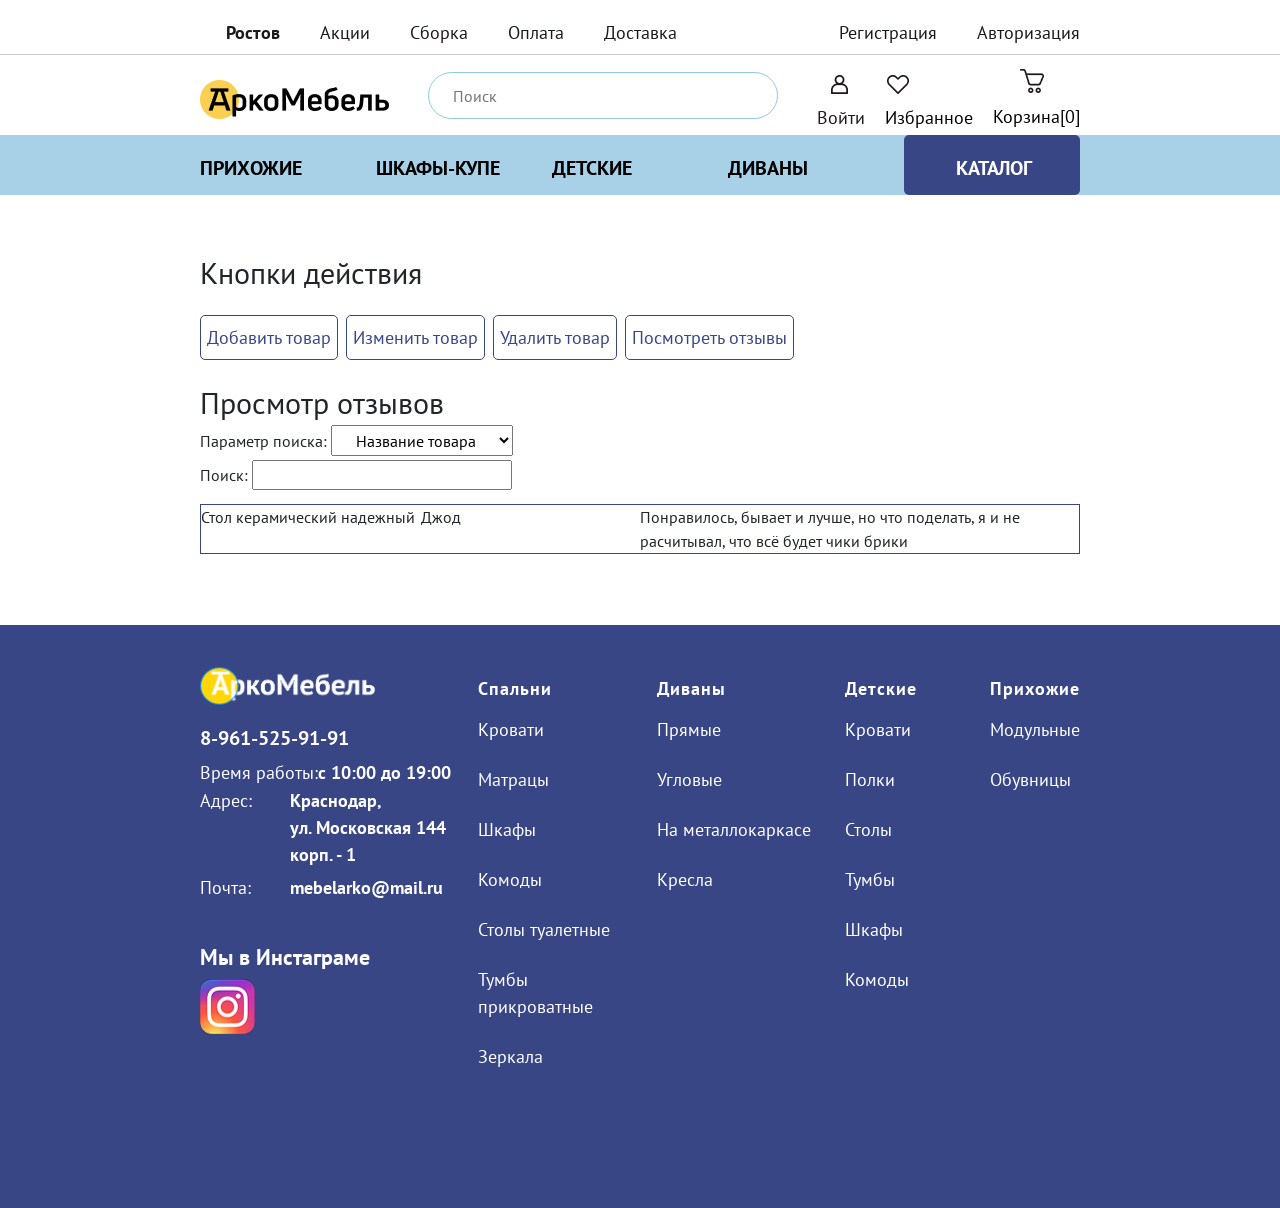
==== commit 8640e66f: "fix: fix cart for users" ====
--- a/admin.html
+++ b/admin.html
@@ -83,7 +83,7 @@
             </div>
 
             <form action="" id="editProductForm">
-                 <fieldset>
+                <fieldset>
                     <legend class="editProductLegend">Внесение изменений: <span></span></legend>
                     <div class="form-row">
                         <label>Название</label>
@@ -117,14 +117,34 @@
             </form>
         </section>
 
-        <section class="deleteEvent">
+        <section class="deleteEvent eventSection">
             <div class="actionText">
                 Удаление товара
             </div>
             <label>Поиск товара: <input type="text" class="searchForDelete"></label>
             <div class="searchDeleteResultBox">
             </div>
-            <div class="deleteProductButton box registered">Удалить </div>
+            <button class="deleteProductButton box registered">Удалить </и>
+        </section>
+
+        <section class="reviewsEvent">
+            <div class="actionText">
+                Просмотр отзывов
+            </div>
+            <div class="searchAndSelect">
+                <label>Параметр поиска:
+                    <select id="searchParameterSelect">
+                        <option value="name" selected>Название товара</option>
+                        <option value="nickName">Никнейм</option>
+                    </select>
+                </label>
+                <label>Поиск: <input type="text" class="searchReviewsByName"></label>
+                <div class="reviewsContainer">
+                    <div class="productName">Стол керамический надежный</div>
+                    <div class="nickName">Джод</div>
+                    <div class="reviewsText">Понравилось, бывает и лучше, но что поделать, я и не расчитывал, что всё будет чики брики</div>
+                </div>
+            </div>
         </section>
     </main>
 
--- a/styles/admin.css
+++ b/styles/admin.css
@@ -82,18 +82,21 @@
     display: none;
 }
 
-.searchForEdit, .searchForDelete {
+.searchForEdit,
+.searchForDelete {
     min-width: 300px;
 }
 
-.searchResultBox, .searchDeleteResultBox {
+.searchResultBox,
+.searchDeleteResultBox {
     max-width: 500px;
     margin-top: 10px;
     display: flex;
     flex-direction: column;
 }
 
-.productForEdit, .productForDelete {
+.productForEdit,
+.productForDelete {
     display: flex;
     flex-direction: row;
     border: 1px solid #384685;
@@ -103,15 +106,18 @@
     cursor: default;
 }
 
-.productForEdit div:first-child, .productForDelete div:first-child {
-    flex:3;
+.productForEdit div:first-child,
+.productForDelete div:first-child {
+    flex: 3;
 }
 
-.productForEdit div:not(first-child), .productForDelete div:not(first-child)  {
-    flex:1;
+.productForEdit div:not(first-child),
+.productForDelete div:not(first-child) {
+    flex: 1;
 }
 
-.productForEdit:hover, .productForDelete:hover  {
+.productForEdit:hover,
+.productForDelete:hover {
     background-color: rgb(244, 242, 242);
     box-shadow: 0 4px 12px rgba(0, 0, 0, 0.1);
 }
@@ -127,3 +133,44 @@
     display: none;
 }
 
+
+.sorting-select {
+    padding: 10px 20px;
+    font-size: 14px;
+    border: 1px solid #384685;
+    border-radius: 5px;
+    background-color: white;
+    color: #384685;
+    cursor: pointer;
+    transition: all 0.3s ease;
+    min-width: 200px;
+}
+
+#searchParameterSelect {
+    padding: 3.5px 20px;
+}
+
+.searchAndSelect {
+    display: flex;
+    flex-direction: column;
+    gap: 4px
+}
+
+.searchReviewsByName {
+    min-width: 260px;
+}
+
+.reviewsContainer {
+    margin-top: 10px;
+    display: flex;
+    flex-direction: row;
+    border: 1px solid #384685;
+}
+
+.reviewsContainer div {
+    flex: 1;
+}
+
+.reviewsContainer div:last-child {
+    flex: 2;
+}
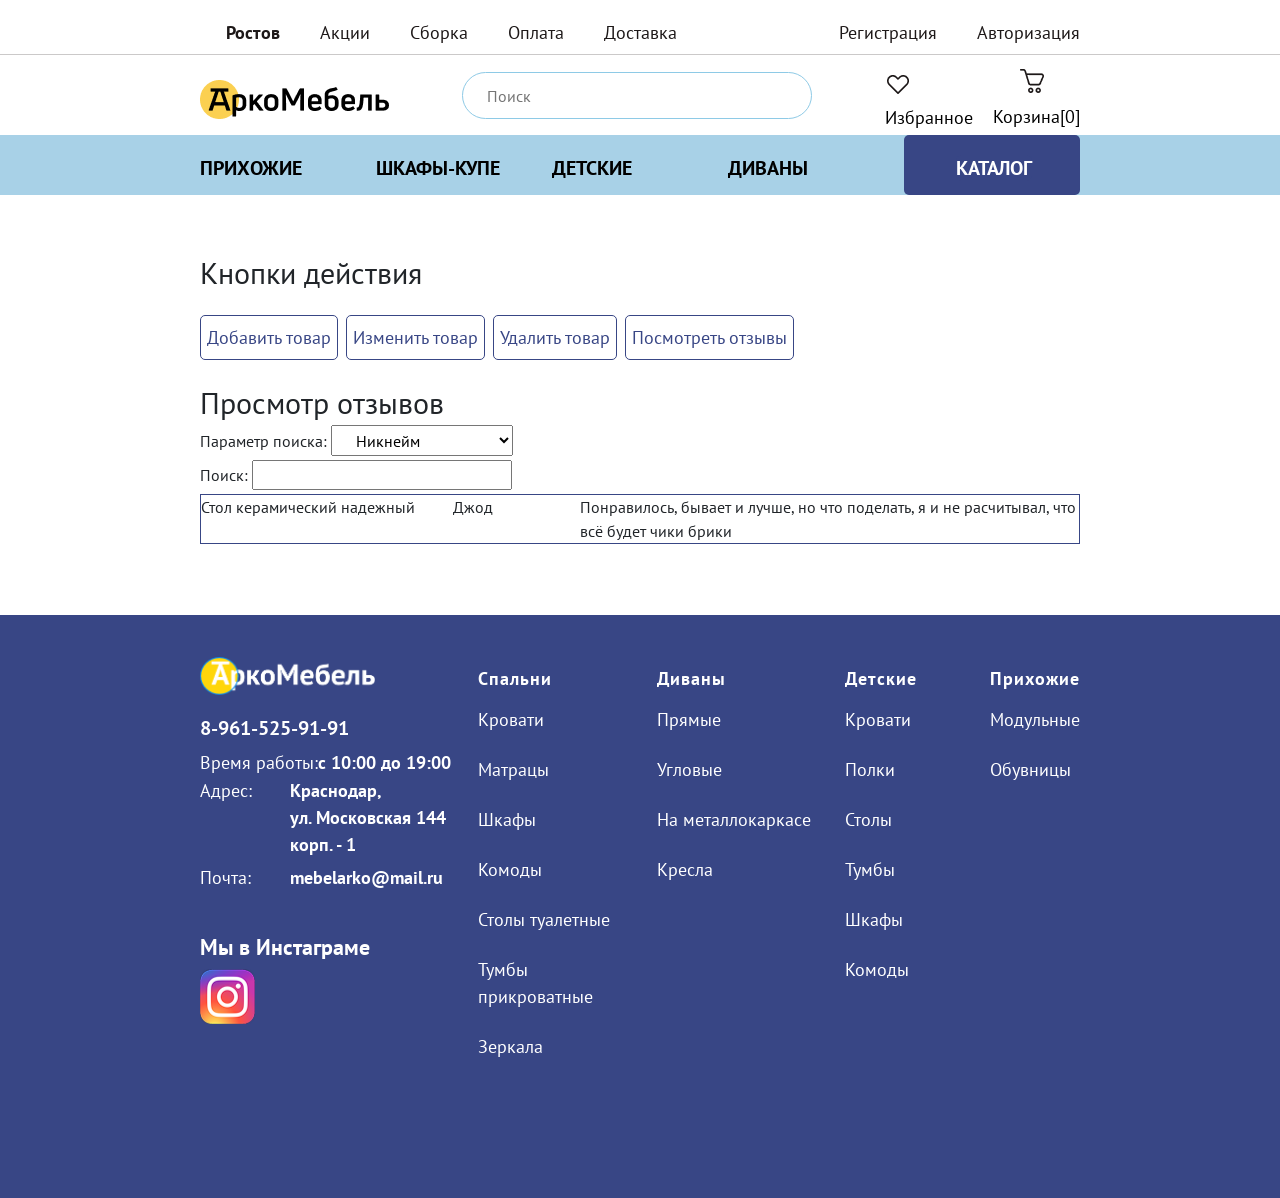
==== commit b90ebe25: "feat: add filtered reviews for admin panel" ====
--- a/admin.html
+++ b/admin.html
@@ -134,15 +134,18 @@
             <div class="searchAndSelect">
                 <label>Параметр поиска:
                     <select id="searchParameterSelect">
-                        <option value="name" selected>Название товара</option>
-                        <option value="nickName">Никнейм</option>
+                        <option value="name">Название товара</option>
+                        <option value="nickName" selected>Никнейм</option>
                     </select>
                 </label>
                 <label>Поиск: <input type="text" class="searchReviewsByName"></label>
                 <div class="reviewsContainer">
-                    <div class="productName">Стол керамический надежный</div>
-                    <div class="nickName">Джод</div>
-                    <div class="reviewsText">Понравилось, бывает и лучше, но что поделать, я и не расчитывал, что всё будет чики брики</div>
+                    <div class="reviewHelement">
+                        <div class="productName">Стол керамический надежный</div>
+                        <div class="nickName">Джод</div>
+                        <div class="reviewsText">Понравилось, бывает и лучше, но что поделать, я и не расчитывал, что
+                            всё будет чики брики</div>
+                    </div>
                 </div>
             </div>
         </section>
--- a/styles/admin.css
+++ b/styles/admin.css
@@ -160,17 +160,27 @@
     min-width: 260px;
 }
 
-.reviewsContainer {
-    margin-top: 10px;
+.reviewContainer {
+    display: flex;
+    flex-direction: column;
+}
+
+.reviewHelement {
     display: flex;
     flex-direction: row;
     border: 1px solid #384685;
+    height: auto;
+    gap: 2px;
 }
 
-.reviewsContainer div {
+.reviewHelement div:nth-child(1) {
     flex: 1;
 }
 
-.reviewsContainer div:last-child {
+.reviewHelement div:nth-child(2) {
+    flex: 0.5;
+}
+
+.reviewHelement div:nth-child(3) {
     flex: 2;
 }
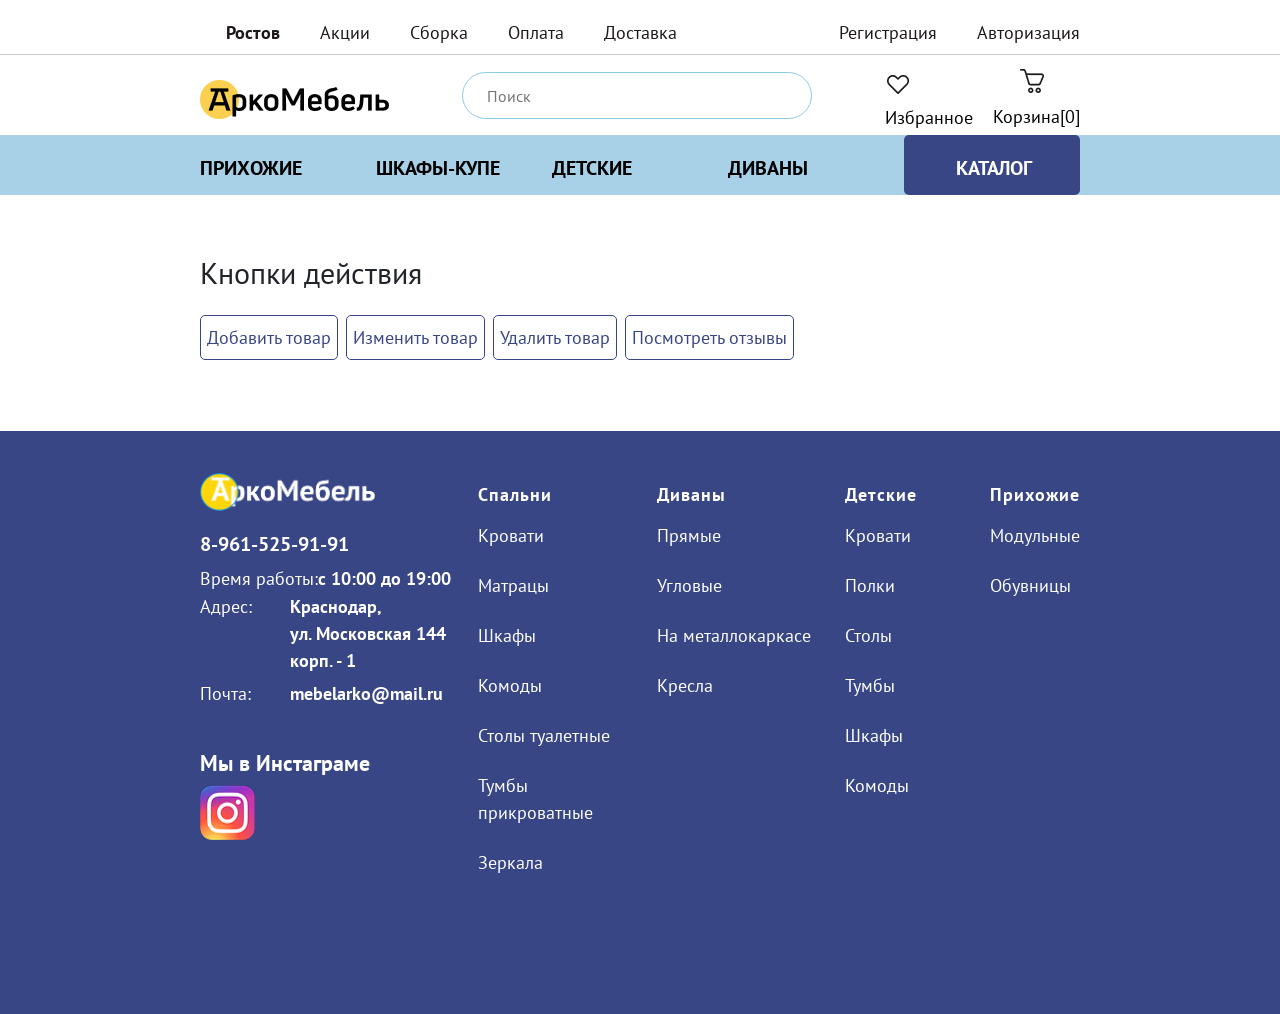
==== commit d969a8a8: "feat: add switch for reviews button" ====
--- a/admin.html
+++ b/admin.html
@@ -127,7 +127,7 @@
             <button class="deleteProductButton box registered">Удалить </и>
         </section>
 
-        <section class="reviewsEvent">
+        <section class="reviewsEvent eventSection">
             <div class="actionText">
                 Просмотр отзывов
             </div>
--- a/styles/admin.css
+++ b/styles/admin.css
@@ -171,6 +171,7 @@
     border: 1px solid #384685;
     height: auto;
     gap: 2px;
+    cursor: pointer;
 }
 
 .reviewHelement div:nth-child(1) {
@@ -183,4 +184,14 @@
 
 .reviewHelement div:nth-child(3) {
     flex: 2;
-}+}
+
+
+.reviewHelement:hover {
+    background-color: rgb(234, 230, 230);
+}
+
+.deleteReview {
+    margin-top: 10px;
+}
+
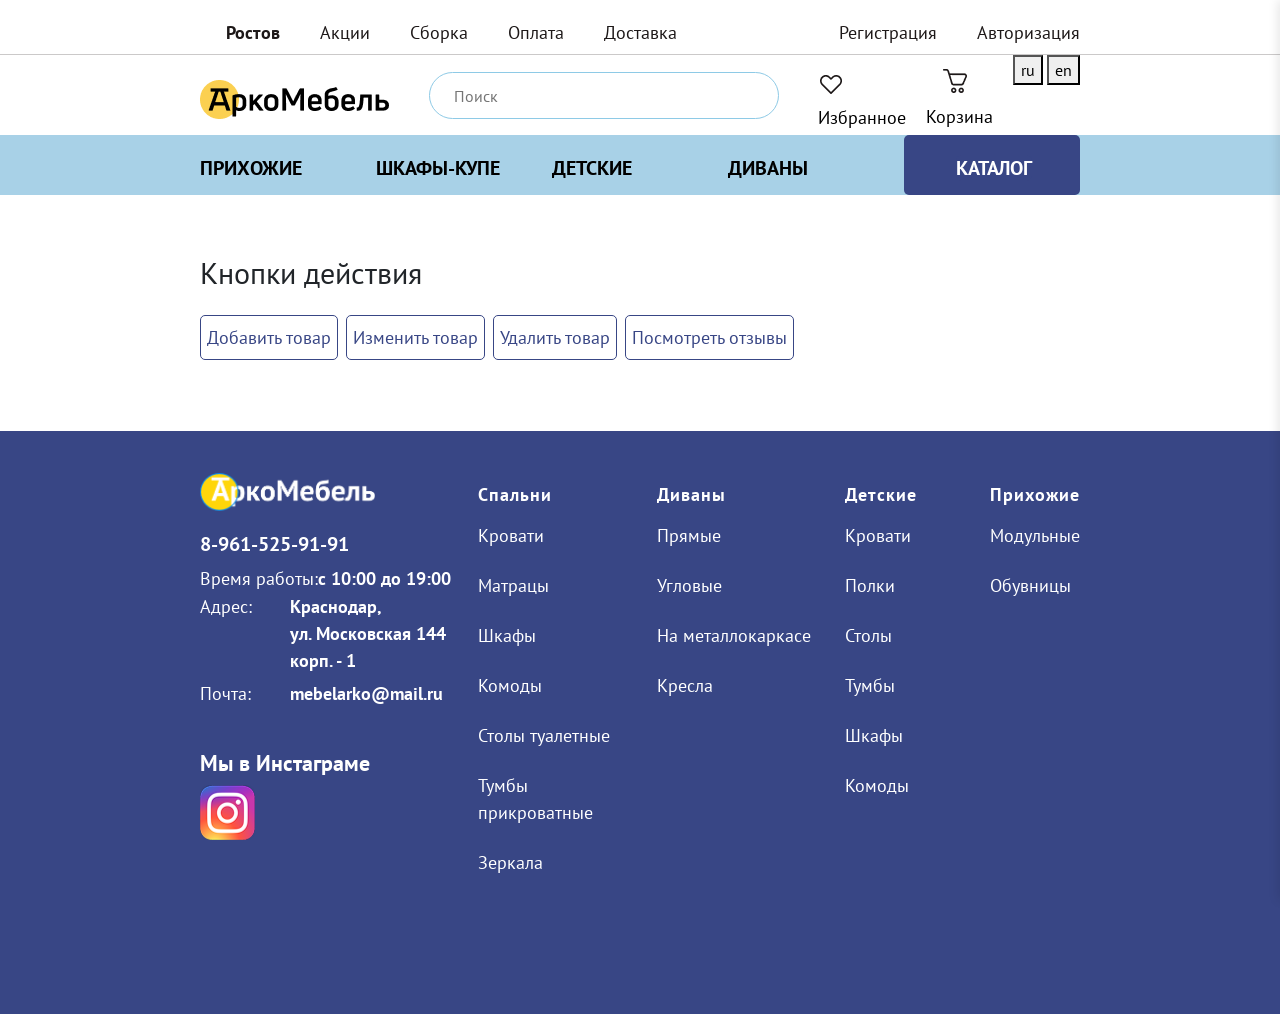
==== commit 6854e90c: "feat: add translate" ====
--- a/admin.html
+++ b/admin.html
@@ -12,6 +12,8 @@
     <link rel="stylesheet" href="styles/productCatalog.css">
     <link rel="stylesheet" href="styles/animations.css">
     <link rel="stylesheet" href="styles/admin.css">
+    <link rel="stylesheet" href="styles/preloader.css">
+    <link rel="stylesheet" href="styles/modal.css">
     <link rel="preconnect" href="https://fonts.googleapis.com">
     <link rel="preconnect" href="https://fonts.gstatic.com" crossorigin>
     <link href="https://fonts.googleapis.com/css2?family=PT+Sans:wght@400&display=swap" rel="stylesheet">
@@ -20,136 +22,79 @@
 
 </head>
 
+
+
 <body class="page-catalog">
+    <div id="preloader" class="preloader">
+        <div class="spinner"></div>
+    </div>
+
     <header id="header-placeholder"></header>
 
     <main>
-        <section>
-            <div class="buttonsText">
-                Кнопки действия
+        <div class="buttonsText" data-i18n="admin.buttons">Кнопки действия</div>
+    <div class="adminButtons">
+                <button class="addProduct box" data-modal="addModal" data-i18n="admin.add">Добавить товар</button>
+                <button class="editProduct box" data-modal="editModal" data-i18n="admin.edit">Изменить товар</button>
+                <button class="deleteProduct box" data-modal="deleteModal" data-i18n="admin.delete">Удалить товар</button>
+                <button class="wathReviews box" data-modal="reviewsModal" data-i18n="admin.reviews">Посмотреть отзывы</button>
+    </div>
+
+    <div id="addModal" class="modal-overlay">
+        <div class="modal-container">
+            <button class="modal-close">&times;</button>
+            <div class="modal-title" data-i18n="admin.add_title">Добавление товара</div>
+            <form id="addProductForm">
+                <div class="form-row"><label data-i18n="admin.name">Название</label><input type="text" id="nameInput" name="name" required></div>
+                <div class="form-row"><label data-i18n="admin.price">Цена</label><input type="text" id="priceInput" name="price" pattern="\d*" required></div>
+                <div class="form-row"><label data-i18n="admin.sale_price">Цена со скидкой</label><input type="text" id="salePriceInput" name="sailPrice" pattern="\d*" required></div>
+                <div class="form-row"><label data-i18n="admin.rating">Рейтинг</label><input type="text" id="rateInput" name="rating" pattern="^(?:[0-4](?:\.\d+)?|5(?:\.0+)?)$" required></div>
+                <div class="form-row"><label data-i18n="admin.image">Изображение</label><input type="file" id="imageInput" accept="image/*" required><input type="hidden" id="imagePathInput" name="image" value=""></div>
+                <button class="registered box" type="submit" data-i18n="admin.submit_add">Добавить</button>
+            </form>
+        </div>
+    </div>
+
+    <div id="editModal" class="modal-overlay">
+        <div class="modal-container">
+            <button class="modal-close">&times;</button>
+            <div class="modal-title" data-i18n="admin.edit_title">Изменение товара</div>
+            <label>Поиск товара: <input type="text" class="searchForEdit"></label>
+            <div class="searchResultBox"></div>
+            <form id="editProductForm" style="display:none;">
+                <legend class="editProductLegend" data-i18n="admin.edit">Внесение изменений: <span></span></legend>
+                <div class="form-row"><label data-i18n="admin.name">Название</label><input type="text" id="nameEditInput" name="name" required></div>
+                <div class="form-row"><label data-i18n="admin.price">Цена</label><input type="text" id="priceEditInput" name="price" pattern="\d*" required></div>
+                <div class="form-row"><label data-i18n="admin.sale_price">Цена со скидкой</label><input type="text" id="salePriceEditInput" name="sailPrice" pattern="\d*" required></div>
+                <div class="form-row"><label data-i18n="admin.rating">Рейтинг</label><input type="text" id="rateEditInput" name="rating" pattern="^(?:[0-4](?:\.\d+)?|5(?:\.0+)?)$" required></div>
+                <div class="form-row"><label data-i18n="admin.image">Изображение</label><input type="file" id="imageEditInput" accept="image/*"><input type="hidden" id="imagePathEditInput" name="image" value=""></div>
+                <button class="registered box" type="submit" data-i18n="admin.submit_edit">Изменить</button>
+            </form>
+        </div>
+    </div>
+
+    <div id="deleteModal" class="modal-overlay">
+        <div class="modal-container">
+            <button class="modal-close">&times;</button>
+            <div class="modal-title" data-i18n="admin.delete_title">Удаление товара</div>
+            <label>Поиск товара: <input type="text" class="searchForDelete"></label>
+            <div class="searchDeleteResultBox"></div>
+            <button class="deleteProductButton box registered" style="display:none;" data-i18n="admin.submit_delete">Удалить</button>
+        </div>
+    </div>
+
+    <div id="reviewsModal" class="modal-overlay">
+        <div class="modal-container">
+            <button class="modal-close">&times;</button>
+            <div class="modal-title" data-i18n="admin.reviews_title">Просмотр отзывов</div>
+            <div class="searchAndSelect">
+                <label data-i18n="admin.search_param">Параметр поиска: <select id="searchParameterSelect"><option value="name" data-i18n="admin.search_by_name">Название товара</option><option value="nickName" selected data-i18n="admin.search_by_nick">Никнейм</option></select></label>
+                <label data-i18n-placeholder="admin.search_product">Поиск: <input type="text" class="searchReviewsByName"></label>
+                <div class="reviewsContainer"></div>
             </div>
-            <div class="adminButtons">
-                <button class="addProduct box">Добавить товар</button>
-                <button class="editProduct box">Изменить товар</button>
-                <button class="deleteProduct box">Удалить товар</button>
-                <button class="wathReviews box">Посмотреть отзывы</button>
-            </div>
-        </section>
-
-        <section class="addEvent eventSection">
-            <div class="actionText">
-                Добавление товара
-            </div>
-            <form action="" id="addProductForm">
-                <fieldset>
-                    <div class="form-row">
-                        <label>Название</label>
-                        <input type="text" id="nameInput" name="name" required>
-                    </div>
-                    <div class="form-row">
-                        <label>Цена</label>
-                        <input type="text" id="priceInput" name="price" pattern="\d*" title="Разрешены только числа"
-                            required>
-                    </div>
-                    <div class="form-row">
-                        <label>Цена со скидкой</label>
-                        <input type="text" id="salePriceInput" name="sailPrice" pattern="\d*"
-                            title="Разрешены только числа" required>
-                    </div>
-                    <div class="form-row">
-                        <label>Рейтинг</label>
-                        <input type="text" id="rateInput" name="rating" pattern="^(?:[0-4](?:\.\d+)?|5(?:\.0+)?)$"
-                            title="Введите число от 0 до 5 (например, 3.5)" required>
-                    </div>
-                    <div class="form-row">
-                        <label>Изображение</label>
-                        <input type="file" id="imageInput" accept="image/*" required>
-                        <input type="hidden" id="imagePathInput" name="image" value="">
-                    </div>
-                </fieldset>
-
-                <fieldset class="addButtonContainer">
-                    <button class="registered box">Добавить</button>
-                </fieldset>
-            </form>
-        </section>
-
-        <section class="editEvent eventSection">
-            <div class="actionText">
-                Изменение товара
-            </div>
-            <label>Поиск товара: <input type="text" class="searchForEdit"></label>
-            <div class="searchResultBox">
-            </div>
-
-            <form action="" id="editProductForm">
-                <fieldset>
-                    <legend class="editProductLegend">Внесение изменений: <span></span></legend>
-                    <div class="form-row">
-                        <label>Название</label>
-                        <input type="text" id="nameEditInput" name="name" required>
-                    </div>
-                    <div class="form-row">
-                        <label>Цена</label>
-                        <input type="text" id="priceEditInput" name="price" pattern="\d*" title="Разрешены только числа"
-                            required>
-                    </div>
-                    <div class="form-row">
-                        <label>Цена со скидкой</label>
-                        <input type="text" id="salePriceEditInput" name="sailPrice" pattern="\d*"
-                            title="Разрешены только числа" required>
-                    </div>
-                    <div class="form-row">
-                        <label>Рейтинг</label>
-                        <input type="text" id="rateEditInput" name="rating" pattern="^(?:[0-4](?:\.\d+)?|5(?:\.0+)?)$"
-                            title="Введите число от 0 до 5 (например, 3.5)" required>
-                    </div>
-                    <div class="form-row">
-                        <label>Изображение</label>
-                        <input type="file" id="imageEditInput" accept="image/*">
-                        <input type="hidden" id="imagePathEditInput" name="image" value="">
-                    </div>
-                </fieldset>
-
-                <fieldset class="addButtonContainer">
-                    <button class="registered box">Изменить</button>
-                </fieldset>
-            </form>
-        </section>
-
-        <section class="deleteEvent eventSection">
-            <div class="actionText">
-                Удаление товара
-            </div>
-            <label>Поиск товара: <input type="text" class="searchForDelete"></label>
-            <div class="searchDeleteResultBox">
-            </div>
-            <button class="deleteProductButton box registered">Удалить </и>
-        </section>
-
-        <section class="reviewsEvent eventSection">
-            <div class="actionText">
-                Просмотр отзывов
-            </div>
-            <div class="searchAndSelect">
-                <label>Параметр поиска:
-                    <select id="searchParameterSelect">
-                        <option value="name">Название товара</option>
-                        <option value="nickName" selected>Никнейм</option>
-                    </select>
-                </label>
-                <label>Поиск: <input type="text" class="searchReviewsByName"></label>
-                <div class="reviewsContainer">
-                    <div class="reviewHelement">
-                        <div class="productName">Стол керамический надежный</div>
-                        <div class="nickName">Джод</div>
-                        <div class="reviewsText">Понравилось, бывает и лучше, но что поделать, я и не расчитывал, что
-                            всё будет чики брики</div>
-                    </div>
-                </div>
-            </div>
-        </section>
-    </main>
+        </div>
+    </div>
+</main>
 
     <footer id="footer-placeholder"></footer>
     <script src="/js/auth.js"></script>
--- a/styles/styles.css
+++ b/styles/styles.css
@@ -23,3 +23,45 @@
     overflow-x: hidden;
 }
 
+#scrollToTopBtn {
+    position: fixed;
+    bottom: 30px;
+    right: 30px;
+    width: 50px;
+    height: 50px;
+    background-color: #384685;
+    color: white;
+    border: none;
+    border-radius: 50%;
+    font-size: 28px;
+    font-weight: bold;
+    cursor: pointer;
+    box-shadow: 0 4px 12px rgba(0,0,0,0.2);
+    transition: all 0.3s ease;
+    z-index: 9999;
+    display: flex;
+    align-items: center;
+    justify-content: center;
+    opacity: 0;
+    visibility: hidden;
+}
+
+#scrollToTopBtn:hover {
+    background-color: #2c3669;
+    transform: scale(1.05);
+}
+
+#scrollToTopBtn.show {
+    opacity: 1;
+    visibility: visible;
+}
+
+@media (max-width: 768px) {
+    #scrollToTopBtn {
+        bottom: 20px;
+        right: 20px;
+        width: 44px;
+        height: 44px;
+        font-size: 24px;
+    }
+}
--- a/styles/header.css
+++ b/styles/header.css
@@ -312,7 +312,157 @@
 
 
 
-
+.burger-menu {
+    display: none; 
+    flex-direction: column;
+    justify-content: space-around;
+    width: 30px;
+    height: 24px;
+    background: transparent;
+    border: none;
+    cursor: pointer;
+    z-index: 1001;
+    position: relative;
+}
+.burger-menu span {
+    display: block;
+    width: 100%;
+    height: 3px;
+    background-color: #1D1818;
+    border-radius: 2px;
+    transition: all 0.3s ease;
+}
+.burger-menu.active span:nth-child(1) {
+    transform: rotate(45deg) translate(6px, 6px);
+}
+.burger-menu.active span:nth-child(2) {
+    opacity: 0;
+}
+.burger-menu.active span:nth-child(3) {
+    transform: rotate(-45deg) translate(6px, -6px);
+}
+
+.mobile-menu-overlay {
+    position: fixed;
+    top: 0;
+    left: 0;
+    width: 100%;
+    height: 100%;
+    background: rgba(0,0,0,0.5);
+    z-index: 1000;
+    visibility: hidden;
+    opacity: 0;
+    transition: all 0.3s ease;
+}
+.mobile-menu-overlay.active {
+    visibility: visible;
+    opacity: 1;
+}
+
+.mobile-menu-panel {
+    position: fixed;
+    top: 0;
+    right: 0;
+    width: 80%;
+    max-width: 350px;
+    height: 100%;
+    background: white;
+    z-index: 1002;
+    transform: translateX(100%);
+    transition: transform 0.3s ease;
+    overflow-y: auto;
+    padding: 80px 20px 30px;
+    box-shadow: -2px 0 10px rgba(0,0,0,0.1);
+}
+.mobile-menu-panel.active {
+    transform: translateX(0);
+}
+.mobile-menu-panel ul {
+    list-style: none;
+    padding: 0;
+    margin: 0;
+}
+.mobile-menu-panel li {
+    margin-bottom: 20px;
+}
+.mobile-menu-panel a {
+    font-size: 18px;
+    color: #1D1818;
+    text-decoration: none;
+    display: block;
+    padding: 8px 0;
+    border-bottom: 1px solid #eee;
+}
+.mobile-menu-panel a:hover {
+    color: #E13B3F;
+}
+.mobile-menu-panel .mobile-phone {
+    margin: 20px 0;
+    font-weight: bold;
+    font-size: 20px;
+}
+.mobile-menu-panel .mobile-icons {
+    display: flex;
+    gap: 20px;
+    margin-top: 30px;
+}
+.mobile-menu-panel .mobile-icons a {
+    border: none;
+    display: inline-flex;
+    align-items: center;
+    gap: 8px;
+}
+
+.mobile-menu-panel .mobile-icons {
+    display: flex;
+    gap: 20px;
+    margin-top: 30px;
+    padding: 10px 0;
+    border-top: 1px solid #eee;
+}
+.mobile-menu-panel .mobile-icons a {
+    text-decoration: none;
+    color: #1D1818;
+    display: inline-flex;
+    align-items: center;
+    gap: 8px;
+    font-size: 16px;
+}
+.mobile-menu-panel .mobile-icons img {
+    width: 24px;
+    height: 24px;
+}
+
+.mobile-special-links {
+    display: flex;
+    gap: 20px;
+    margin: 15px 0 20px 0;
+    padding: 10px;
+    background-color: #f8f9fa;
+    border-radius: 8px;
+    border: 1px solid #e9ecef;
+}
+.mobile-special-links a {
+    flex: 1;
+    text-align: center;
+    text-decoration: none;
+    font-size: 18px;
+    padding: 8px 0;
+    background-color: white;
+    border-radius: 6px;
+    transition: all 0.2s;
+}
+.mobile-special-links a:hover {
+    background-color: #384685;
+    color: white !important;
+}
+.mobile-special-links a div {
+    font-weight: 600;
+    color: #1D1818;
+}
+.mobile-special-links a:hover div {
+    color: white;
+}
 
 
 @media (max-width: 1919px) {
@@ -532,4 +682,10 @@
             display: none;
         }
     }
+}
+
+@media (max-width: 1200px) {
+    .burger-menu {
+        display: flex;
+    }
 }
--- a/styles/preloader.css
+++ b/styles/preloader.css
@@ -0,0 +1,27 @@
+.preloader {
+    position: fixed;
+    top: 0;
+    left: 0;
+    width: 100%;
+    height: 100%;
+    background-color: #ffffff;
+    display: flex;
+    align-items: center;
+    justify-content: center;
+    z-index: 9999;
+    transition: opacity 0.3s ease;
+}
+
+.spinner {
+    width: 50px;
+    height: 50px;
+    border: 5px solid #f3f3f3;
+    border-top: 5px solid #3498db;
+    border-radius: 50%;
+    animation: spin 1s linear infinite;
+}
+
+@keyframes spin {
+    0% { transform: rotate(0deg); }
+    100% { transform: rotate(360deg); }
+}
--- a/styles/modal.css
+++ b/styles/modal.css
@@ -0,0 +1,50 @@
+.modal-overlay {
+    position: fixed;
+    top: 0;
+    left: 0;
+    width: 100%;
+    height: 100%;
+    background: rgba(0, 0, 0, 0.6);
+    display: flex;
+    align-items: center;
+    justify-content: center;
+    z-index: 10000;
+    visibility: hidden;
+    opacity: 0;
+    transition: visibility 0.2s, opacity 0.2s;
+}
+.modal-overlay.active {
+    visibility: visible;
+    opacity: 1;
+}
+.modal-container {
+    background: white;
+    border-radius: 12px;
+    max-width: 500px;
+    width: 90%;
+    max-height: 90vh;
+    overflow-y: auto;
+    padding: 20px;
+    position: relative;
+    box-shadow: 0 10px 30px rgba(0,0,0,0.3);
+}
+.modal-close {
+    position: absolute;
+    top: 12px;
+    right: 16px;
+    font-size: 24px;
+    cursor: pointer;
+    background: none;
+    border: none;
+    font-weight: bold;
+    color: #666;
+}
+.modal-close:hover {
+    color: #000;
+}
+.modal-title {
+    font-size: 24px;
+    font-weight: bold;
+    margin-bottom: 20px;
+    padding-right: 30px;
+}
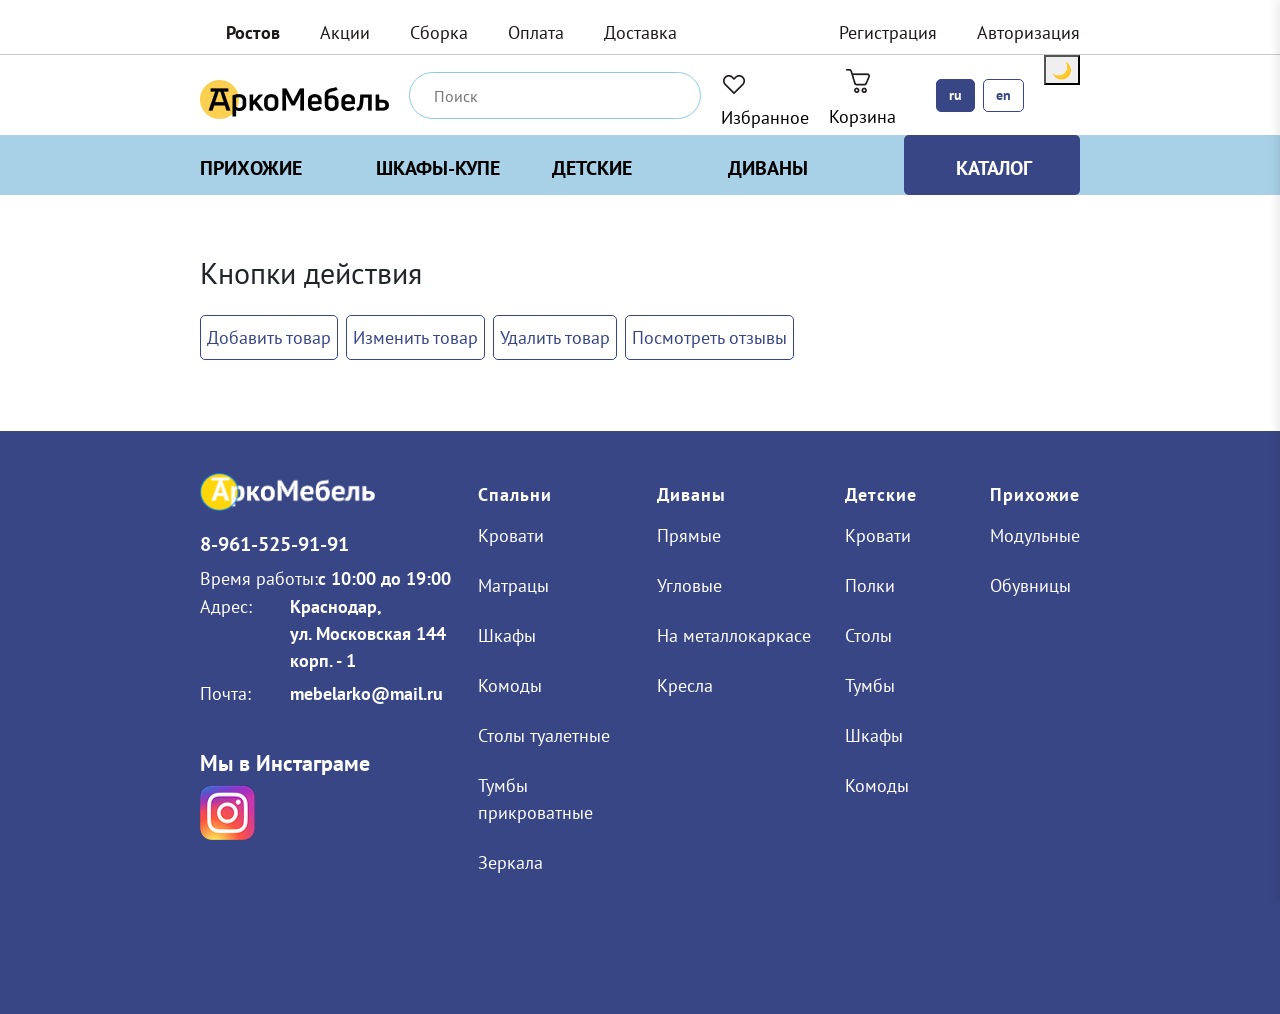
==== commit 18dc9ac8: "feat: add style for number" ====
--- a/admin.html
+++ b/admin.html
@@ -7,6 +7,7 @@
     <title>Корзина</title>
     <link rel="stylesheet" href="styles/styles.css">
     <link rel="stylesheet" href="styles/header.css">
+    <link rel="stylesheet" href="styles/language.css">
     <link rel="stylesheet" href="styles/main.css">
     <link rel="stylesheet" href="styles/footer.css">
     <link rel="stylesheet" href="styles/productCatalog.css">
--- a/styles/language.css
+++ b/styles/language.css
@@ -0,0 +1,45 @@
+.lang-switcher {
+  display: flex;
+  gap: 8px;
+  align-items: center;
+  margin-left: 20px;
+}
+
+.lang-btn {
+  background: none;
+  border: 1px solid #384685;
+  border-radius: 5px;
+  padding: 5px 12px;
+  font-size: 14px;
+  font-weight: bold;
+  cursor: pointer;
+  color: #384685;
+  transition: all 0.3s ease;
+}
+
+.lang-btn.active {
+  background: #384685;
+  color: white;
+}
+
+.lang-btn:hover:not(.active) {
+  background: #e0e7ff;
+}
+
+@media (max-width: 1200px) {
+  .lang-switcher {
+    margin-left: 10px;
+  }
+  .lang-btn {
+    padding: 4px 10px;
+    font-size: 12px;
+  }
+}
+
+@media (max-width: 768px) {
+  .lang-switcher {
+    position: absolute;
+    top: 70px;
+    right: 20px;
+  }
+}
